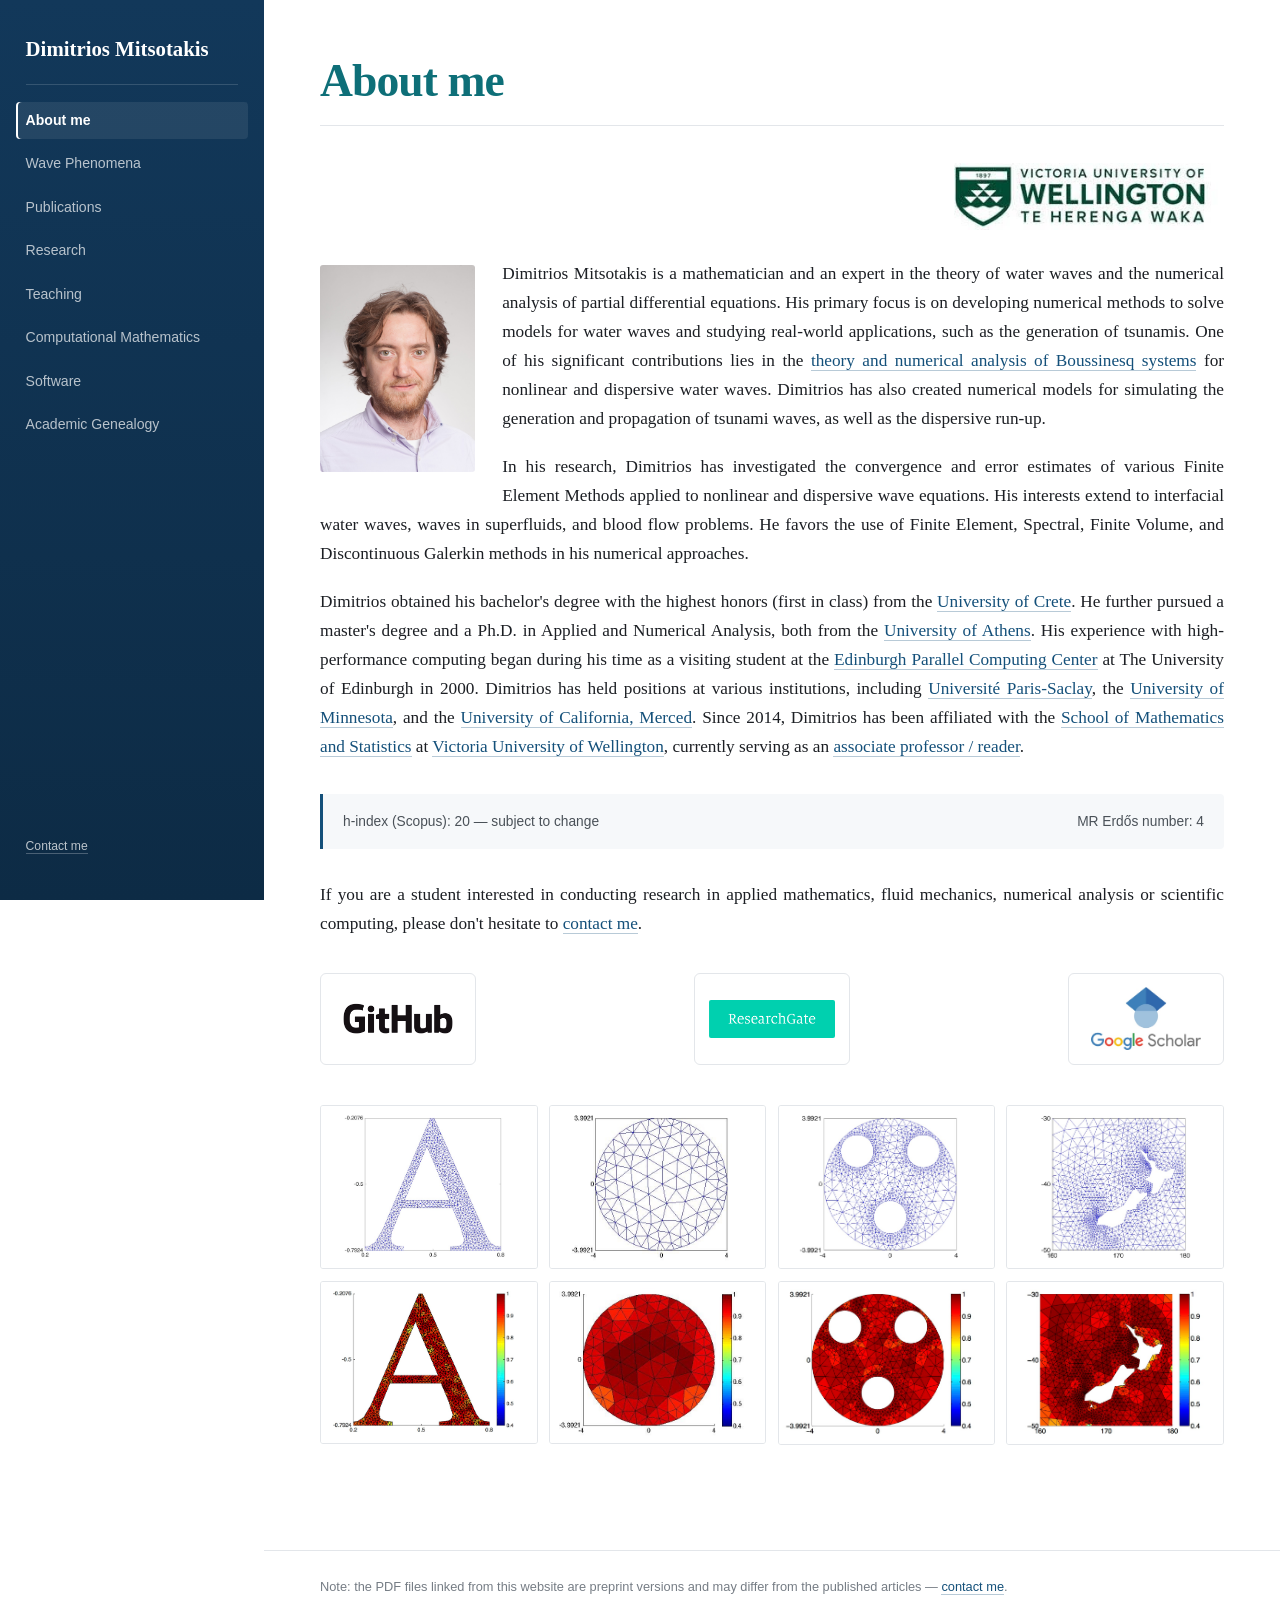
==== index.html @ e27af6b9 "first upload" ====
<!DOCTYPE html>
<html lang="en">
<head>
<meta charset="utf-8">
<meta name="viewport" content="width=device-width, initial-scale=1">
<title>Dimitrios Mitsotakis</title>
<meta name="description" content="Dimitrios Mitsotakis is a mathematician and an expert in the theory of water waves and the numerical analysis of partial differential equations.">
<meta property="og:title" content="Dimitrios Mitsotakis">
<meta property="og:type" content="website">
<meta property="og:description" content="Mathematician working on the theory of water waves and the numerical analysis of partial differential equations.">
<link rel="stylesheet" href="assets/css/style.css">
</head>
<body>
<a class="skip" href="#main">Skip to main content</a>

<div class="layout">

  <header class="sidebar">
    <div class="sidebar-inner">
      <p class="sidebar-brand"><a href="index.html">Dimitrios Mitsotakis</a></p>
      <button class="nav-toggle" aria-expanded="false" aria-controls="sitenav">Menu</button>
      <hr>
      <nav class="site-nav" id="sitenav" aria-label="Main">
        <ul>
          <li><a href="index.html" aria-current="page">About me</a></li>
          <li><a href="wave-phenomena.html">Wave Phenomena</a></li>
          <li><a href="publications.html">Publications</a></li>
          <li><a href="research.html">Research</a></li>
          <li><a href="teaching.html">Teaching</a></li>
          <li><a href="computational-mathematics.html">Computational Mathematics</a></li>
          <li><a href="software.html">Software</a></li>
          <li><a href="academic-genealogy.html">Academic Genealogy</a></li>
        </ul>
      </nav>
      <div class="sidebar-foot">
        <p><a href="mailto:dmitsot@gmail.com">Contact me</a></p>
      </div>
    </div>
  </header>

  <div class="main-col">
    <main id="main" class="content">

      <header class="page-head">
        <h1 class="page-title">About me</h1>
      </header>

  <a class="vuw-logo" href="https://www.wgtn.ac.nz" target="_blank" rel="noopener">
    <img src="assets/images/about-vuw-logo.png"
         alt="Victoria University of Wellington &mdash; Te Herenga Waka">
  </a>

  <img class="portrait" src="assets/images/about-portrait.jpg" alt="Dimitrios Mitsotakis">

  <p>Dimitrios Mitsotakis is a mathematician and an expert in the theory of water waves
  and the numerical analysis of partial differential equations. His primary focus is on
  developing numerical methods to solve models for water waves and studying real-world
  applications, such as the generation of tsunamis. One of his significant contributions
  lies in the <a href="wave-phenomena.html">theory and numerical analysis of Boussinesq
  systems</a> for nonlinear and dispersive water waves. Dimitrios has also created
  numerical models for simulating the generation and propagation of tsunami waves, as
  well as the dispersive run-up.</p>

  <p>In his research, Dimitrios has investigated the convergence and error estimates of
  various Finite Element Methods applied to nonlinear and dispersive wave equations. His
  interests extend to interfacial water waves, waves in superfluids, and blood flow
  problems. He favors the use of Finite Element, Spectral, Finite Volume, and
  Discontinuous Galerkin methods in his numerical approaches.</p>

  <p>Dimitrios obtained his bachelor's degree with the highest honors (first in class)
  from the <a href="https://www.uoc.gr/en/home/" target="_blank" rel="noopener">University of Crete</a>. He further pursued a
  master's degree and a Ph.D. in Applied and Numerical Analysis, both from the
  <a href="http://en.uoa.gr" target="_blank" rel="noopener">University of Athens</a>. His experience with
  high-performance computing began during his time as a visiting student at the
  <a href="http://www.epcc.ed.ac.uk" target="_blank" rel="noopener">Edinburgh Parallel Computing Center</a> at The
  University of Edinburgh in 2000. Dimitrios has held positions at various institutions,
  including <a href="https://www.universite-paris-saclay.fr/en" target="_blank" rel="noopener">Universit&eacute;
  Paris-Saclay</a>, the <a href="http://www.ima.umn.edu/" target="_blank" rel="noopener">University of Minnesota</a>, and
  the <a href="http://appliedmath.ucmerced.edu/" target="_blank" rel="noopener">University of California, Merced</a>.
  Since 2014, Dimitrios has been affiliated with the
  <a href="http://www.victoria.ac.nz/sms" target="_blank" rel="noopener">School of Mathematics and Statistics</a> at
  <a href="http://www.victoria.ac.nz" target="_blank" rel="noopener">Victoria University of Wellington</a>, currently
  serving as an
  <a href="https://en.wikipedia.org/wiki/Reader_%28academic_rank%29" target="_blank" rel="noopener">associate
  professor / reader</a>.</p>

  <div class="facts">
    <p>h-index (Scopus): 20 &mdash; subject to change</p>
    <p>MR Erd&#337;s number: 4</p>
  </div>

  <p>If you are a student interested in conducting research in applied mathematics,
  fluid mechanics, numerical analysis or scientific computing, please don't hesitate to
  <a href="mailto:dmitsot@gmail.com">contact me</a>.</p>

  <ul class="badges">
    <li>
      <a href="https://github.com/dmitsot" aria-label="GitHub profile" target="_blank" rel="noopener">
        <img src="assets/images/about-github.png" alt="GitHub">
      </a>
    </li>
    <li>
      <a href="https://www.researchgate.net/profile/Dimitrios-Mitsotakis"
         aria-label="ResearchGate profile" target="_blank" rel="noopener">
        <img src="assets/images/about-researchgate.png" alt="ResearchGate">
      </a>
    </li>
    <li>
      <a href="http://scholar.google.com/citations?user=UX5GB5EAAAAJ&amp;hl=en"
         aria-label="Google Scholar profile" target="_blank" rel="noopener">
        <img src="assets/images/about-scholar.png" alt="Google Scholar">
      </a>
    </li>
  </ul>

  <figure>
    <div class="figure-grid">
      <img src="assets/images/about-poseidon.png" alt="Unstructured mesh on a letter-A domain">
      <img src="assets/images/about-01.png" alt="Unstructured mesh on a disc">
      <img src="assets/images/about-02.png" alt="Unstructured mesh on a perforated disc">
      <img src="assets/images/about-03.png" alt="Unstructured mesh over New Zealand">
      <img src="assets/images/about-04.png" alt="Computed solution on the letter-A domain">
      <img src="assets/images/about-05.png" alt="Computed solution on the disc">
      <img src="assets/images/about-06.png" alt="Computed solution on the perforated disc">
      <img src="assets/images/about-07.png" alt="Computed solution over New Zealand">
    </div>
  </figure>

    </main>

    <footer class="site-footer">
      <div class="footer-inner">
        <p>Note: the PDF files linked from this website are preprint versions and may
        differ from the published articles &mdash;
        <a href="mailto:dmitsot@gmail.com">contact me</a>.</p>
      </div>
    </footer>
  </div>

</div>

<script>
(function () {
  var btn = document.querySelector('.nav-toggle');
  var nav = document.getElementById('sitenav');
  if (!btn || !nav) return;
  btn.addEventListener('click', function () {
    var open = nav.classList.toggle('open');
    btn.setAttribute('aria-expanded', open ? 'true' : 'false');
  });
})();

/* If an image is missing, show a note rather than a broken icon. */
document.addEventListener('error', function (e) {
  var img = e.target;
  if (!img || img.tagName !== 'IMG' || img.dataset.handled) return;
  img.dataset.handled = '1';
  var note = document.createElement('span');
  note.className = 'asset-missing';
  note.textContent = 'Image not found: ' + img.getAttribute('src');
  img.replaceWith(note);
}, true);
</script>
</body>
</html>
---- assets/css/style.css ----
/* Dimitrios Mitsotakis — academic site
   Single stylesheet, no build step.

   Layout: fixed navy sidebar on the left, serif reading column on the right.
   To lighten the sidebar, change --sidebar-bg / --sidebar-ink below; nothing
   else depends on them. */

:root {
  /* Content */
  --ink:        #1c1f24;
  --ink-soft:   #4a5158;
  --ink-faint:  #767d85;
  --rule:       #e3e6ea;
  --bg:         #ffffff;
  --bg-soft:    #f6f8fa;
  --accent:     #14507a;
  --accent-lit: #1d6ea5;
  --title:      #0e6f78;   /* blue-green, used for page and section titles */
  --title-lit:  #13939e;   /* lighter blue-green, for hover */

  /* Sidebar */
  --sidebar-bg:      #12385a;
  --sidebar-bg-deep: #0d2b45;
  --sidebar-ink:     rgba(255, 255, 255, .70);
  --sidebar-strong:  #ffffff;
  --sidebar-rule:    rgba(255, 255, 255, .15);
  --sidebar-hover:   rgba(255, 255, 255, .08);
  --sidebar-w:       16.5rem;

  /* Width of the reading column. It fills whatever space the sidebar leaves,
     up to this cap. Raise the cap for wider text, or set it to 100% to run
     edge to edge on any monitor. Past roughly 90 characters a line, the eye
     starts losing its place returning to the left margin, which is why there
     is a cap at all. */
  --measure: min(72rem, 100%);

  --serif: "Iowan Old Style", "Palatino Linotype", Palatino, "Book Antiqua", Georgia, serif;
  --sans: -apple-system, BlinkMacSystemFont, "Segoe UI", Roboto, "Helvetica Neue", Arial, sans-serif;
}

*, *::before, *::after { box-sizing: border-box; }

html { -webkit-text-size-adjust: 100%; }

body {
  margin: 0;
  background: var(--bg);
  color: var(--ink);
  font-family: var(--serif);
  font-size: 16.25px;
  line-height: 1.68;
  text-rendering: optimizeLegibility;
  -webkit-font-smoothing: antialiased;
}

.skip {
  position: absolute;
  left: -9999px;
  top: 0;
  background: var(--accent);
  color: #fff;
  padding: .6rem 1rem;
  z-index: 100;
}
.skip:focus { left: 0; }

/* ---------- Shell ---------- */

.layout { display: flex; align-items: flex-start; }

.main-col { flex: 1 1 auto; min-width: 0; }

/* ---------- Sidebar ---------- */

.sidebar {
  flex: 0 0 var(--sidebar-w);
  width: var(--sidebar-w);
  position: sticky;
  top: 0;
  height: 100vh;
  overflow-y: auto;
  background: var(--sidebar-bg);
  background-image: linear-gradient(180deg, var(--sidebar-bg) 0%, var(--sidebar-bg-deep) 100%);
  color: var(--sidebar-ink);
  display: flex;
  flex-direction: column;
}

.sidebar-inner {
  padding: 2.25rem 1.6rem 1.5rem;
  display: flex;
  flex-direction: column;
  flex: 1;
}

.sidebar-brand {
  font-family: var(--serif);
  font-size: 1.3rem;
  line-height: 1.25;
  font-weight: 600;
  margin: 0;
}
.sidebar-brand a { color: var(--sidebar-strong); text-decoration: none; border: 0; }
.sidebar-brand a:hover { opacity: .85; }

.sidebar hr {
  border: 0;
  border-top: 1px solid var(--sidebar-rule);
  margin: 1.35rem 0 1.1rem;
}

/* Navigation */

.nav-toggle { display: none; }

nav.site-nav ul {
  list-style: none;
  margin: 0;
  padding: 0;
  font-family: var(--sans);
  font-size: .88rem;
}

nav.site-nav a {
  display: block;
  padding: .42rem .6rem;
  margin: 0 -.6rem;
  border-radius: 4px;
  color: var(--sidebar-ink);
  text-decoration: none;
  border: 0;
  transition: background-color .12s ease, color .12s ease;
}
nav.site-nav a:hover {
  background: var(--sidebar-hover);
  color: var(--sidebar-strong);
}
nav.site-nav a[aria-current="page"] {
  color: var(--sidebar-strong);
  font-weight: 600;
  background: var(--sidebar-hover);
  box-shadow: inset 2px 0 0 var(--sidebar-strong);
}

.sidebar-foot {
  margin-top: auto;
  padding-top: 2rem;
  font-family: var(--sans);
  font-size: .76rem;
  line-height: 1.6;
  color: rgba(255, 255, 255, .5);
}
.sidebar-foot a {
  color: rgba(255, 255, 255, .72);
  border-bottom: 1px solid rgba(255, 255, 255, .25);
  text-decoration: none;
}
.sidebar-foot a:hover {
  color: var(--sidebar-strong);
  border-bottom-color: var(--sidebar-strong);
}

/* ---------- Content ---------- */

main {
  max-width: var(--measure);
  margin: 0 auto;
  padding: 3.25rem 2.5rem 4rem;
}

/* ---------- Page masthead ---------- */

.page-head {
  margin: 0 0 2.3rem;
  padding-bottom: 1.2rem;
  border-bottom: 1px solid var(--rule);
}

h1.page-title {
  font-size: 2.85rem;
  line-height: 1.1;
  font-weight: 600;
  letter-spacing: -.02em;
  color: var(--title);
  margin: 0;
}

/* University logo on the About page — its own line above the text, pushed to
   the right edge of the column by the automatic left margin. */
.vuw-logo {
  display: block;
  border: 0;
  width: 270px;
  max-width: 62%;
  margin: 0 0 1.9rem auto;
}
.vuw-logo img { width: 100%; height: auto; border-radius: 0; }
.vuw-logo:hover { opacity: .82; }

h2 {
  font-size: 1.32rem;
  font-weight: 600;
  line-height: 1.32;
  letter-spacing: -.005em;
  margin: 2.9rem 0 .8rem;
  padding-top: 1.6rem;
  border-top: 1px solid var(--rule);
}

h3 {
  font-family: var(--sans);
  font-size: .78rem;
  font-weight: 600;
  letter-spacing: .1em;
  text-transform: uppercase;
  color: var(--ink-faint);
  margin: 2.3rem 0 .7rem;
}

p { margin: 0 0 1.2rem; }

/* ---------- Justification ----------
   Flush left and right. Automatic hyphenation is essential here: without it,
   long technical words ("Boussinesq", "well-posedness") open up rivers of
   whitespace. Relies on lang="en" being set on <html>. */

.content p,
.content li,
.content dd,
.epigraph p {
  text-align: justify;
  text-justify: inter-word;
  hyphens: auto;
  -webkit-hyphens: auto;
  -ms-hyphens: auto;
  hyphenate-limit-chars: 6 3 3;   /* don't hyphenate short words */
}

/* Headings, captions and short labels stay ragged-right. */
.content h1, .content h2, .content h3,
figcaption, .eq-note, .epigraph cite,
.facts p, .badges li {
  text-align: left;
  hyphens: manual;
  -webkit-hyphens: manual;
}

/* Bibliographies contain unbreakable DOIs and URLs; let them break rather
   than blow a line apart. */
ol.refs li, ul.refs li, dl.refs dd {
  overflow-wrap: break-word;
  word-break: break-word;
}

a {
  color: var(--accent);
  text-decoration: none;
  border-bottom: 1px solid rgba(20, 80, 122, .3);
}
a:hover { color: var(--accent-lit); border-bottom-color: var(--accent-lit); }

/* ---------- Epigraph ---------- */

.epigraph {
  margin: 0 0 2.6rem;
  padding: 0 0 0 1.2rem;
  border-left: 3px solid var(--rule);
  color: var(--ink-soft);
  font-style: italic;
  font-size: .88rem;
  line-height: 1.6;
}
.epigraph p { margin: 0 0 .5rem; }
.epigraph cite {
  display: block;
  font-style: normal;
  font-family: var(--sans);
  font-size: .72rem;
  letter-spacing: .06em;
  text-transform: uppercase;
  color: var(--ink-faint);
}

/* ---------- Media ---------- */

figure { margin: 2.1rem 0; }

figure img, .content img {
  display: block;
  max-width: 100%;
  height: auto;
  border-radius: 3px;
}

figcaption {
  font-family: var(--sans);
  font-size: .8rem;
  color: var(--ink-faint);
  margin-top: .6rem;
  line-height: 1.55;
}

.portrait {
  float: left;
  width: 155px;
  margin: .3rem 1.7rem 1.25rem 0;
  border-radius: 3px;
}

.figure-grid {
  display: grid;
  grid-template-columns: repeat(4, 1fr);
  gap: .7rem;
  margin: 1.5rem 0 .75rem;
}
.figure-grid img {
  width: 100%;
  height: auto;
  border: 1px solid var(--rule);
  border-radius: 3px;
  background: #fff;
}

.video {
  position: relative;
  padding-bottom: 56.25%;
  height: 0;
  margin: .75rem 0 2rem;
  background: var(--bg-soft);
  border-radius: 3px;
  overflow: hidden;
}
.video iframe { position: absolute; inset: 0; width: 100%; height: 100%; border: 0; }

.asset-missing {
  display: block;
  padding: 2.25rem 1rem;
  text-align: center;
  background: var(--bg-soft);
  border: 1px dashed var(--rule);
  border-radius: 3px;
  font-family: var(--sans);
  font-size: .8rem;
  color: var(--ink-faint);
}

/* ---------- Lists ---------- */

ul, ol { margin: 0 0 1.2rem; padding-left: 1.35rem; }
li { margin-bottom: .4rem; }

ol.refs, ul.refs {
  font-size: .92rem;
  line-height: 1.55;
  padding-left: 1.6rem;
}
ol.refs li, ul.refs li { margin-bottom: .85rem; }
ol.refs::marker { color: var(--ink-faint); }

dl.refs { font-size: .92rem; line-height: 1.55; }
dl.refs dt {
  font-family: var(--sans);
  font-weight: 600;
  font-size: .78rem;
  color: var(--ink-faint);
  margin-top: .95rem;
}
dl.refs dd { margin: .15rem 0 0; }

/* ---------- Profile badges ----------
   The three logos have different proportions: GitHub and ResearchGate are 10:3
   wordmarks, Google Scholar is a stacked 1.76:1 mark. Matching their heights
   would leave Scholar half the width of the others, so instead every badge gets
   an identical tile and the logo is fitted inside it with object-fit. Equal
   footprints, each logo at its largest possible size within them. */

.badges {
  list-style: none;
  padding: 0;
  margin: 2.1rem 0 .5rem;
  display: grid;
  grid-template-columns: repeat(3, 1fr);
  align-items: center;
  gap: 1rem;
}

/* One tile against each edge, one centred between them. */
.badges li:nth-child(1) { justify-self: start; }
.badges li:nth-child(2) { justify-self: center; }
.badges li:nth-child(3) { justify-self: end; }

.badges a {
  display: flex;
  align-items: center;
  justify-content: center;
  width: 156px;
  height: 92px;
  padding: .85rem;
  border: 1px solid var(--rule);
  border-radius: 6px;
  background: #fff;
  transition: border-color .12s ease, box-shadow .12s ease;
}
.badges a:hover {
  border-color: var(--title);
  box-shadow: 0 1px 4px rgba(14, 111, 120, .14);
}

.badges img {
  display: block;
  max-width: 100%;
  max-height: 100%;
  width: auto;
  height: auto;
  object-fit: contain;
  border-radius: 2px;
}

/* ---------- Facts ---------- */

/* Two figures on one line: first against the left edge, second against the
   right. They wrap onto separate lines if the column gets too narrow. */
.facts {
  margin: 2rem 0;
  padding: 1rem 1.25rem;
  background: var(--bg-soft);
  border-left: 3px solid var(--accent);
  border-radius: 0 4px 4px 0;
  font-family: var(--sans);
  font-size: .86rem;
  color: var(--ink-soft);
  display: flex;
  flex-wrap: wrap;
  justify-content: space-between;
  gap: .35rem 2rem;
}
.facts p { margin: 0; }

/* ---------- Collapsible sections (Research page) ----------
   Native <details>, so the page works with JavaScript disabled and the browser
   handles keyboard and screen-reader semantics. The <h2> lives inside the
   <summary> to keep the document outline intact. */

.section { border-top: 1px solid var(--rule); }
.section:last-of-type { border-bottom: 1px solid var(--rule); }

.section > summary {
  display: flex;
  align-items: center;
  justify-content: space-between;
  gap: 1.25rem;
  padding: 1.1rem 0;
  cursor: pointer;
  list-style: none;
  user-select: none;
}
.section > summary::-webkit-details-marker { display: none; }
.section > summary::marker { content: ""; }

.section > summary h2 {
  margin: 0;
  padding-top: 0;
  border-top: 0;
  font-size: 1.25rem;
  color: var(--title);
  transition: color .12s ease;
}
.section > summary:hover h2 { color: var(--title-lit); }

.section > summary:focus-visible {
  outline: 2px solid var(--title);
  outline-offset: 3px;
  border-radius: 2px;
}

/* Chevron, rotating when the section opens */
.section > summary::after {
  content: "";
  flex: 0 0 auto;
  width: .5rem;
  height: .5rem;
  border-right: 2px solid var(--ink-faint);
  border-bottom: 2px solid var(--ink-faint);
  transform: rotate(45deg) translate(-2px, -2px);
  transition: transform .16s ease, border-color .12s ease;
}
.section[open] > summary::after {
  transform: rotate(-135deg) translate(-3px, -3px);
  border-color: var(--title);
}

.section-body { padding: .25rem 0 1.6rem; }
.section-body > :first-child { margin-top: 0; }
.section-body h3 { margin-top: 1.8rem; }

/* ---------- Gallery ---------- */

.gallery-item { margin: 0 0 2.75rem; }
.gallery-item h2 {
  border-top: 0;
  padding-top: 0;
  font-size: 1.08rem;
  margin: 0 0 .6rem;
}

/* ---------- Equations ---------- */

.eq { margin: 1.5rem 0; overflow-x: auto; }

.eq-note {
  font-family: var(--sans);
  font-size: .79rem;
  color: var(--ink-faint);
  border-left: 3px solid var(--rule);
  padding-left: .9rem;
  margin: 1.5rem 0;
}

/* ---------- Footer ---------- */

footer.site-footer { border-top: 1px solid var(--rule); }
.footer-inner {
  max-width: var(--measure);
  margin: 0 auto;
  padding: 1.6rem 2.5rem 3rem;
  font-family: var(--sans);
  font-size: .8rem;
  color: var(--ink-faint);
  line-height: 1.6;
}
.footer-inner p { margin: 0; }

/* ---------- Responsive ---------- */

/* Wider windows: grow the type and the gutters along with the column, so a
   maximized window gains readable text rather than just longer lines. */

@media (min-width: 1280px) {
  body { font-size: 17.25px; }
  main { padding: 3.5rem 3.5rem 4.5rem; }
  .footer-inner { padding-left: 3.5rem; padding-right: 3.5rem; }
}

@media (min-width: 1680px) {
  body { font-size: 18.25px; }
  main { padding: 4rem 4.5rem 5rem; }
  .footer-inner { padding-left: 4.5rem; padding-right: 4.5rem; }
}

@media (max-width: 900px) {
  :root { --sidebar-w: 14rem; }
  main { padding: 2.75rem 2rem 3.5rem; }
  .footer-inner { padding-left: 2rem; padding-right: 2rem; }
}

@media (max-width: 720px) {
  body { font-size: 15.75px; }

  .layout { display: block; }

  .sidebar {
    position: static;
    width: auto;
    height: auto;
    overflow: visible;
    display: block;
  }
  .sidebar-inner { padding: 1.1rem 1.25rem; position: relative; }

  .sidebar-brand { font-size: 1.15rem; }
  .sidebar hr { display: none; }

  .page-head { margin-bottom: 1.9rem; }
  h1.page-title { font-size: 2.1rem; }

  .nav-toggle {
    display: block;
    position: absolute;
    right: 1.25rem;
    top: 1.1rem;
    background: transparent;
    border: 1px solid var(--sidebar-rule);
    border-radius: 4px;
    padding: .35rem .65rem;
    font-family: var(--sans);
    font-size: .82rem;
    color: var(--sidebar-strong);
    cursor: pointer;
  }

  nav.site-nav { display: none; margin-top: 1rem; }
  nav.site-nav.open { display: block; }

  .sidebar-foot { display: none; }

  h1 { font-size: 1.8rem; }
  main { padding: 2.25rem 1.25rem 3rem; }
  .footer-inner { padding: 1.5rem 1.25rem 2.5rem; }

  .portrait { float: none; width: 150px; margin: 0 0 1.5rem; }
  .vuw-logo { width: 200px; max-width: 60%; margin: 0 0 1.5rem auto; }

  /* Keep the three across, but let the tiles shrink to fit a phone. */
  .badges { gap: .6rem; }
  .badges a { width: 100%; max-width: 124px; height: 74px; padding: .6rem; }
  .figure-grid { grid-template-columns: repeat(2, 1fr); }

  /* A phone column is too narrow to justify cleanly — too few words per line
     for the spacing to even out. Fall back to ragged-right. */
  .content p,
  .content li,
  .content dd,
  .epigraph p {
    text-align: left;
  }
}

@media print {
  .sidebar, .site-footer { display: none; }
  .layout { display: block; }
  body { font-size: 11pt; }
  main { max-width: none; padding: 0; }
  a { color: inherit; border: 0; }
}
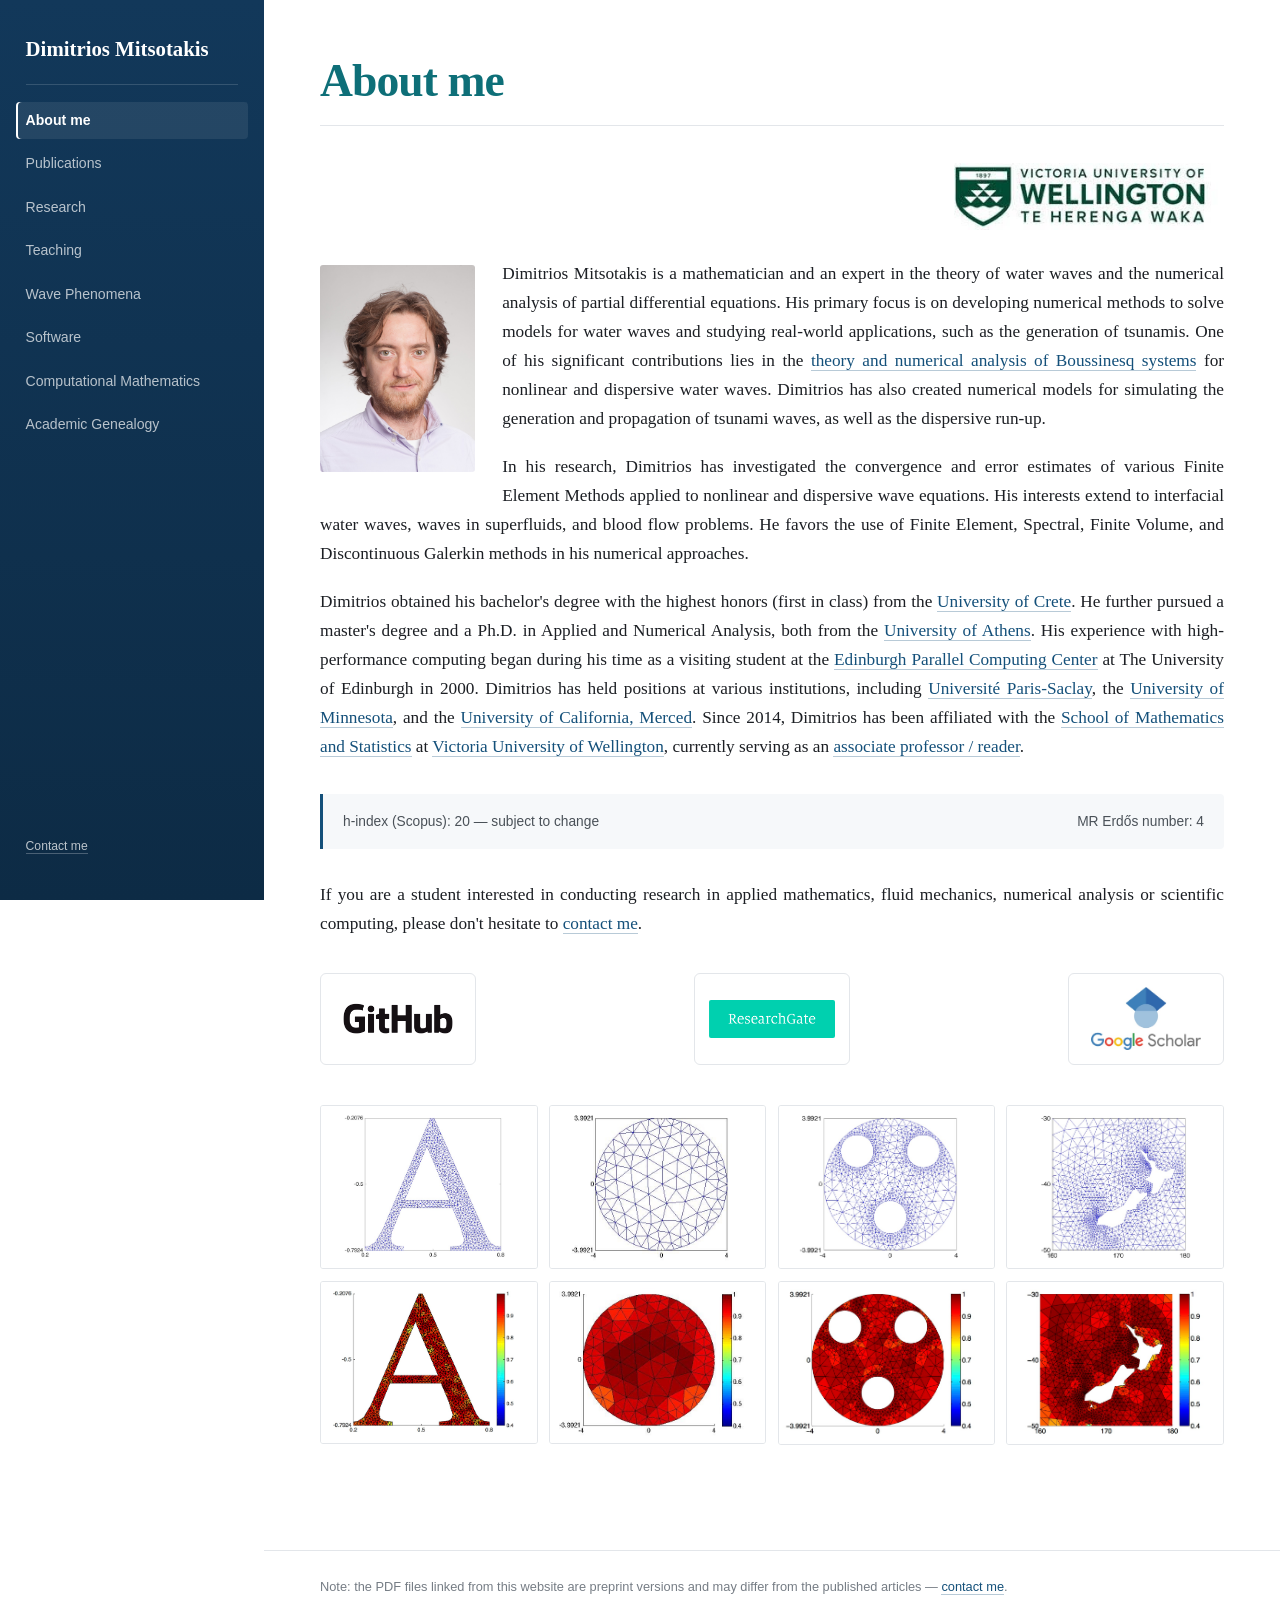
==== commit ed09ef8a: "sidebar" ====
--- a/index.html
+++ b/index.html
@@ -23,12 +23,12 @@
       <nav class="site-nav" id="sitenav" aria-label="Main">
         <ul>
           <li><a href="index.html" aria-current="page">About me</a></li>
-          <li><a href="wave-phenomena.html">Wave Phenomena</a></li>
           <li><a href="publications.html">Publications</a></li>
           <li><a href="research.html">Research</a></li>
           <li><a href="teaching.html">Teaching</a></li>
+          <li><a href="wave-phenomena.html">Wave Phenomena</a></li>
+          <li><a href="software.html">Software</a></li>
           <li><a href="computational-mathematics.html">Computational Mathematics</a></li>
-          <li><a href="software.html">Software</a></li>
           <li><a href="academic-genealogy.html">Academic Genealogy</a></li>
         </ul>
       </nav>
@@ -161,5 +161,23 @@
   img.replaceWith(note);
 }, true);
 </script>
+
+<!-- Default Statcounter code for github site dmitsotakis
+https://www.dmitsotakis.com -->
+<script type="text/javascript">
+var sc_project=11967108; 
+var sc_invisible=1; 
+var sc_security="84ab1a4d"; 
+</script>
+<script type="text/javascript"
+src="https://www.statcounter.com/counter/counter.js"
+async></script>
+<noscript><div class="statcounter"><a title="Web Analytics"
+href="https://statcounter.com/" target="_blank"><img
+class="statcounter"
+src="https://c.statcounter.com/11967108/0/84ab1a4d/1/"
+alt="Web Analytics"
+referrerPolicy="no-referrer-when-downgrade"></a></div></noscript>
+<!-- End of Statcounter Code -->
 </body>
 </html>
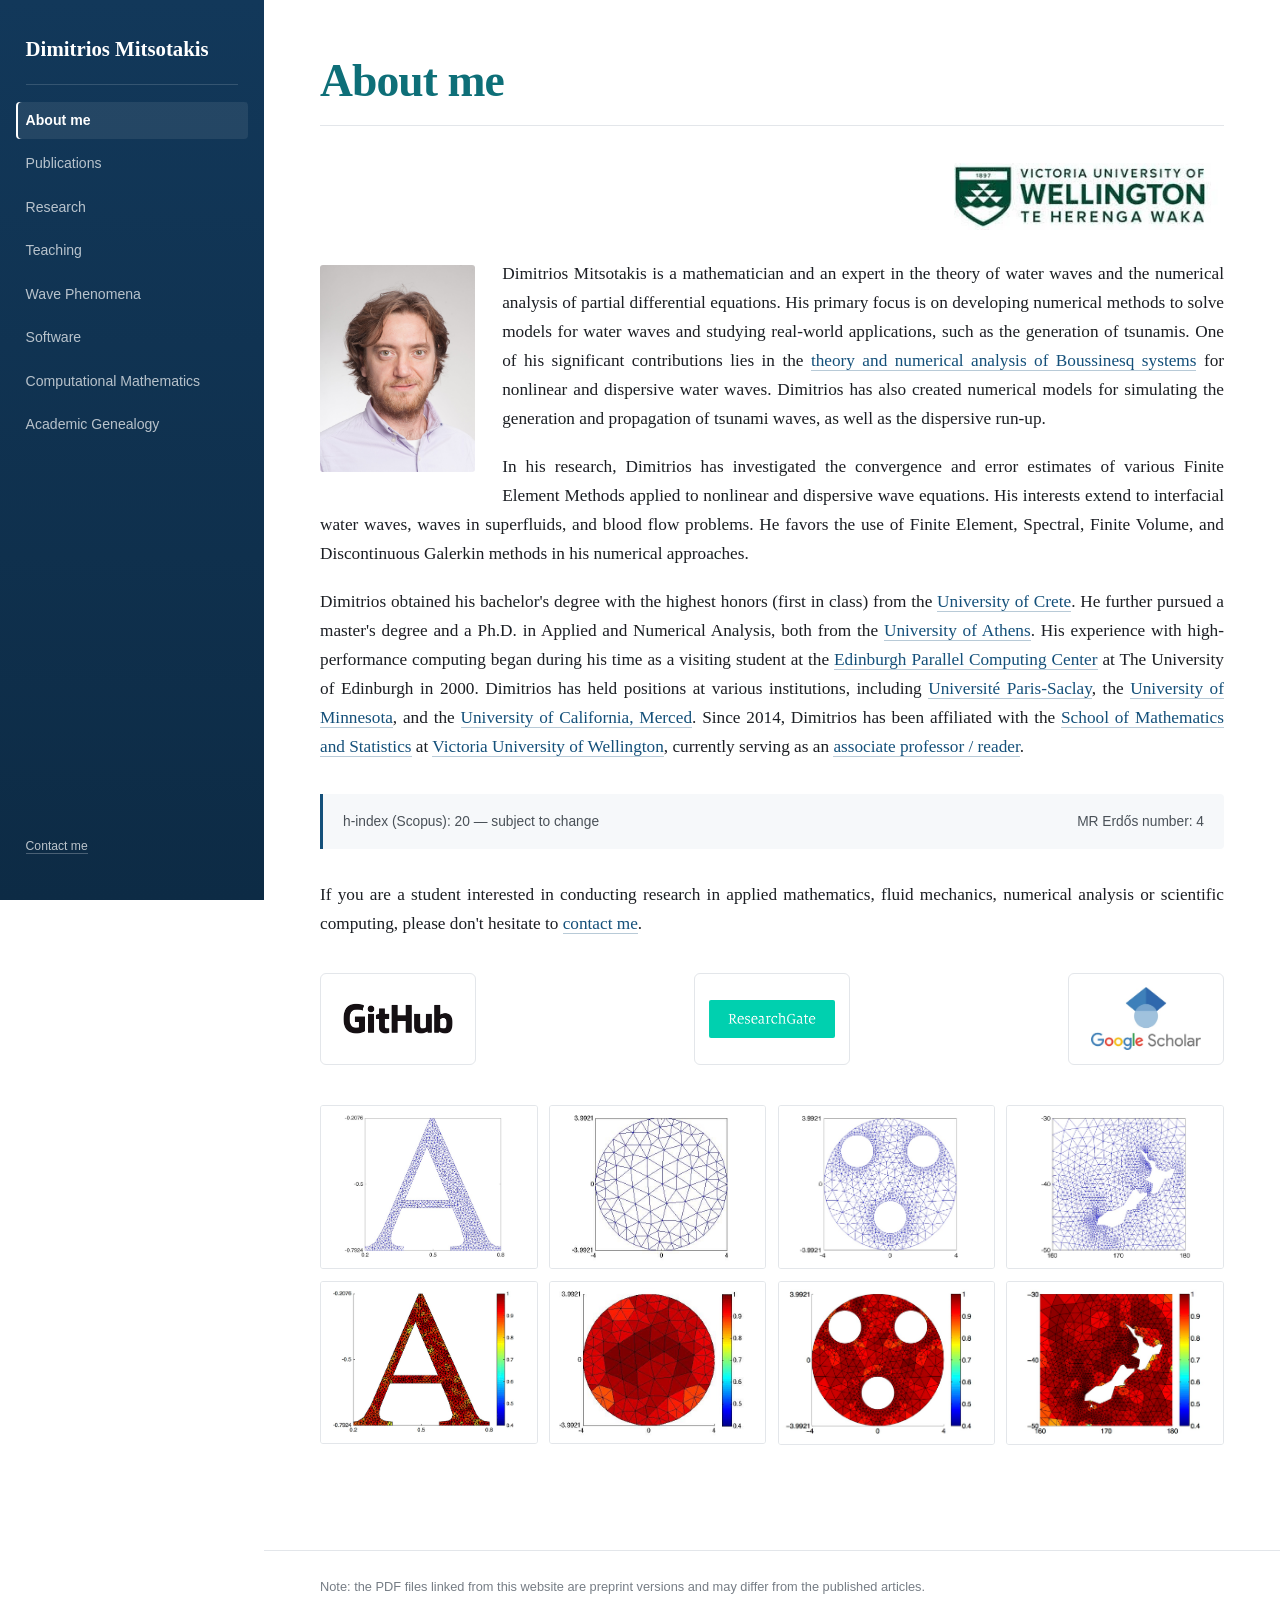
==== commit 1b90d352: "cosmetic changes" ====
--- a/index.html
+++ b/index.html
@@ -131,8 +131,7 @@
     <footer class="site-footer">
       <div class="footer-inner">
         <p>Note: the PDF files linked from this website are preprint versions and may
-        differ from the published articles &mdash;
-        <a href="mailto:dmitsot@gmail.com">contact me</a>.</p>
+        differ from the published articles.</p>
       </div>
     </footer>
   </div>
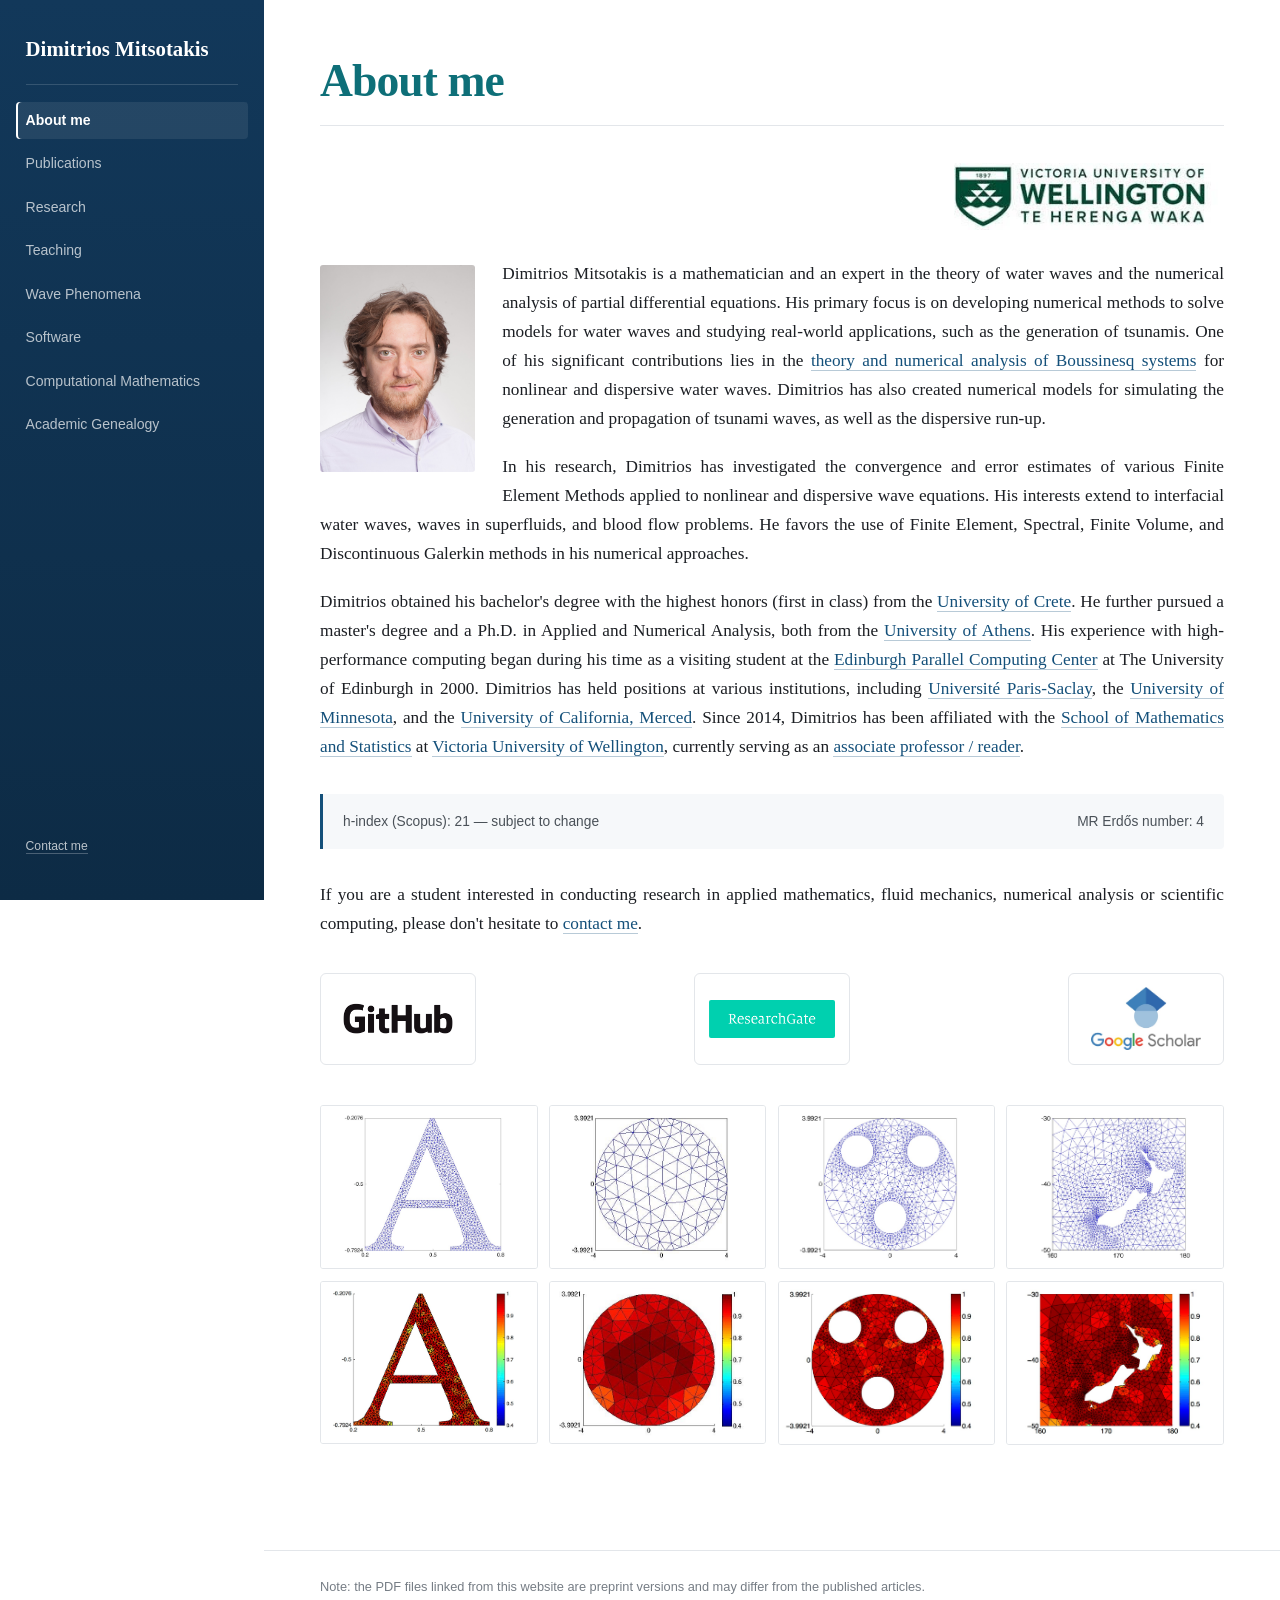
==== commit b923d6cb: "Update index.html" ====
--- a/index.html
+++ b/index.html
@@ -8,6 +8,7 @@
 <meta property="og:title" content="Dimitrios Mitsotakis">
 <meta property="og:type" content="website">
 <meta property="og:description" content="Mathematician working on the theory of water waves and the numerical analysis of partial differential equations.">
+<link rel="canonical" href="https://www.dmitsotakis.com/">
 <link rel="stylesheet" href="assets/css/style.css">
 </head>
 <body>
@@ -17,12 +18,12 @@
 
   <header class="sidebar">
     <div class="sidebar-inner">
-      <p class="sidebar-brand"><a href="index.html">Dimitrios Mitsotakis</a></p>
+      <p class="sidebar-brand"><a href="/">Dimitrios Mitsotakis</a></p>
       <button class="nav-toggle" aria-expanded="false" aria-controls="sitenav">Menu</button>
       <hr>
       <nav class="site-nav" id="sitenav" aria-label="Main">
         <ul>
-          <li><a href="index.html" aria-current="page">About me</a></li>
+          <li><a href="/" aria-current="page">About me</a></li>
           <li><a href="publications.html">Publications</a></li>
           <li><a href="research.html">Research</a></li>
           <li><a href="teaching.html">Teaching</a></li>
@@ -85,7 +86,7 @@
   professor / reader</a>.</p>
 
   <div class="facts">
-    <p>h-index (Scopus): 20 &mdash; subject to change</p>
+    <p>h-index (Scopus): 21 &mdash; subject to change</p>
     <p>MR Erd&#337;s number: 4</p>
   </div>
 
